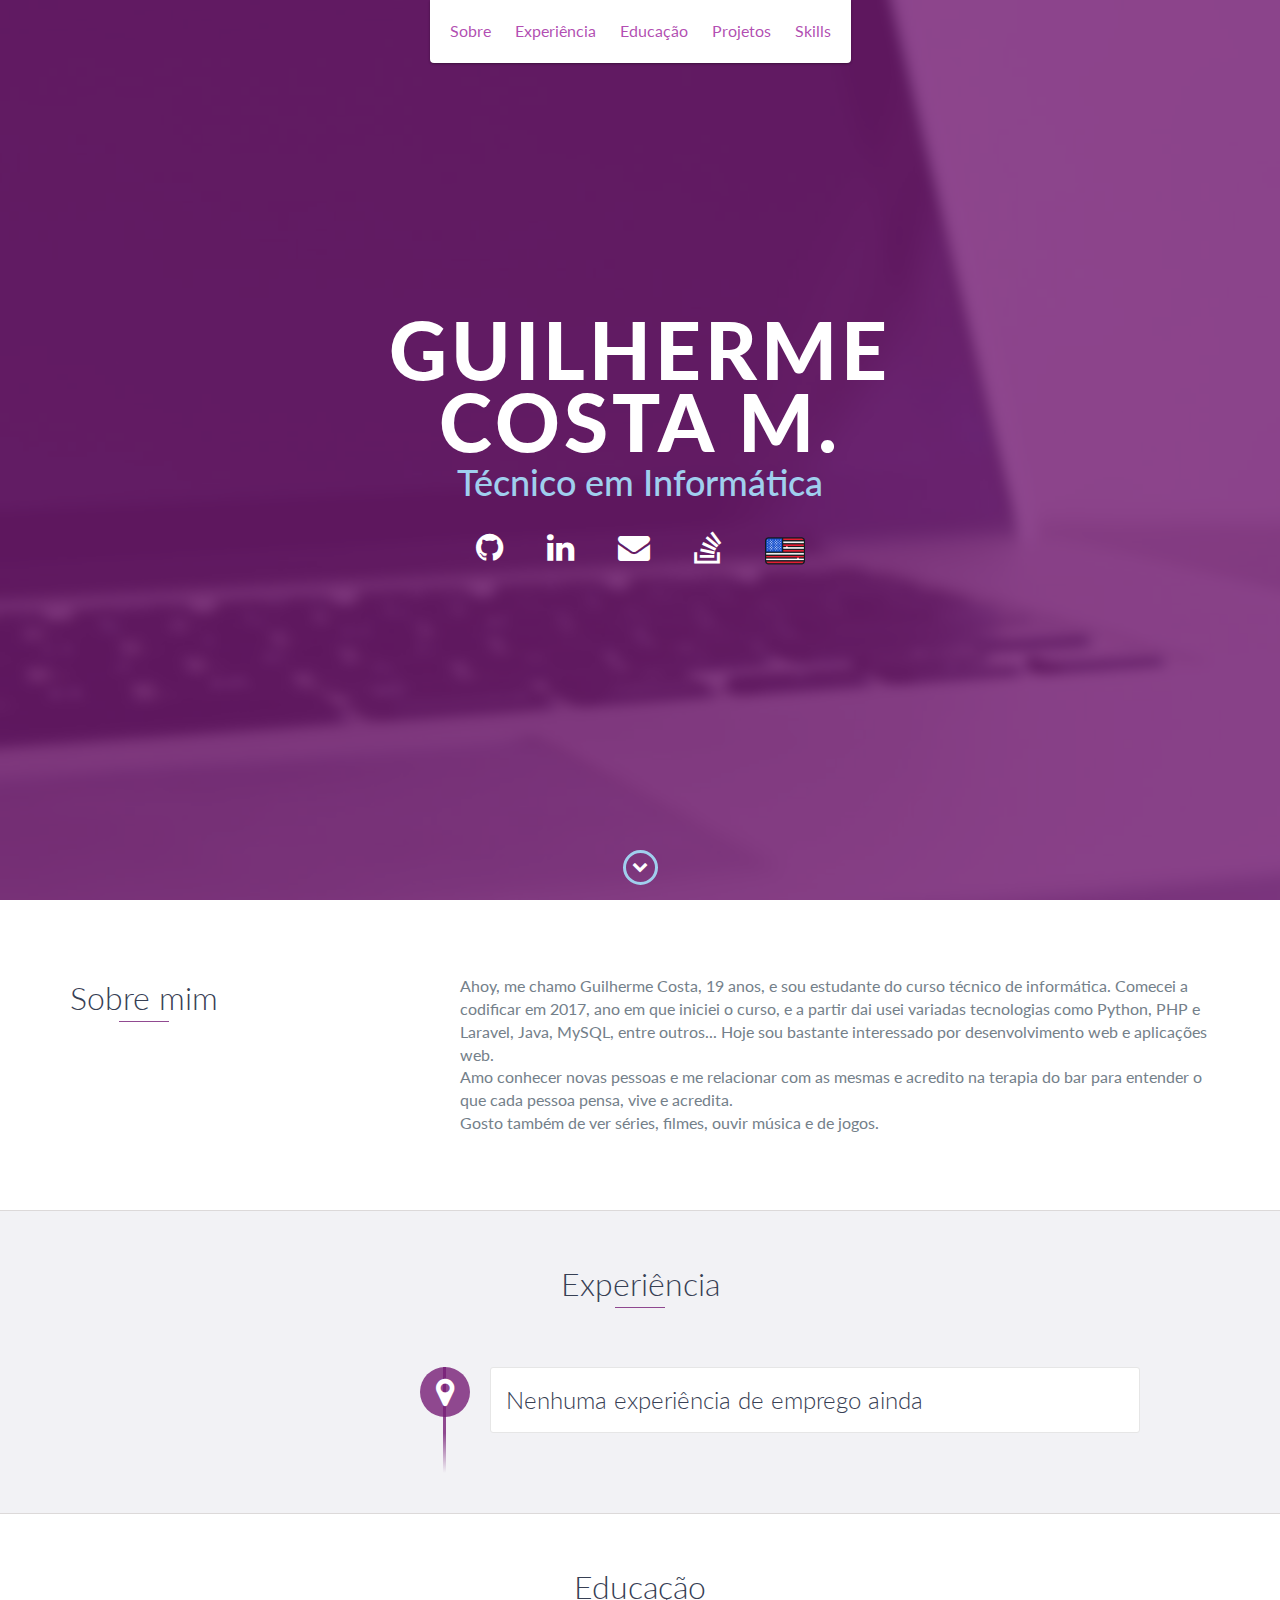
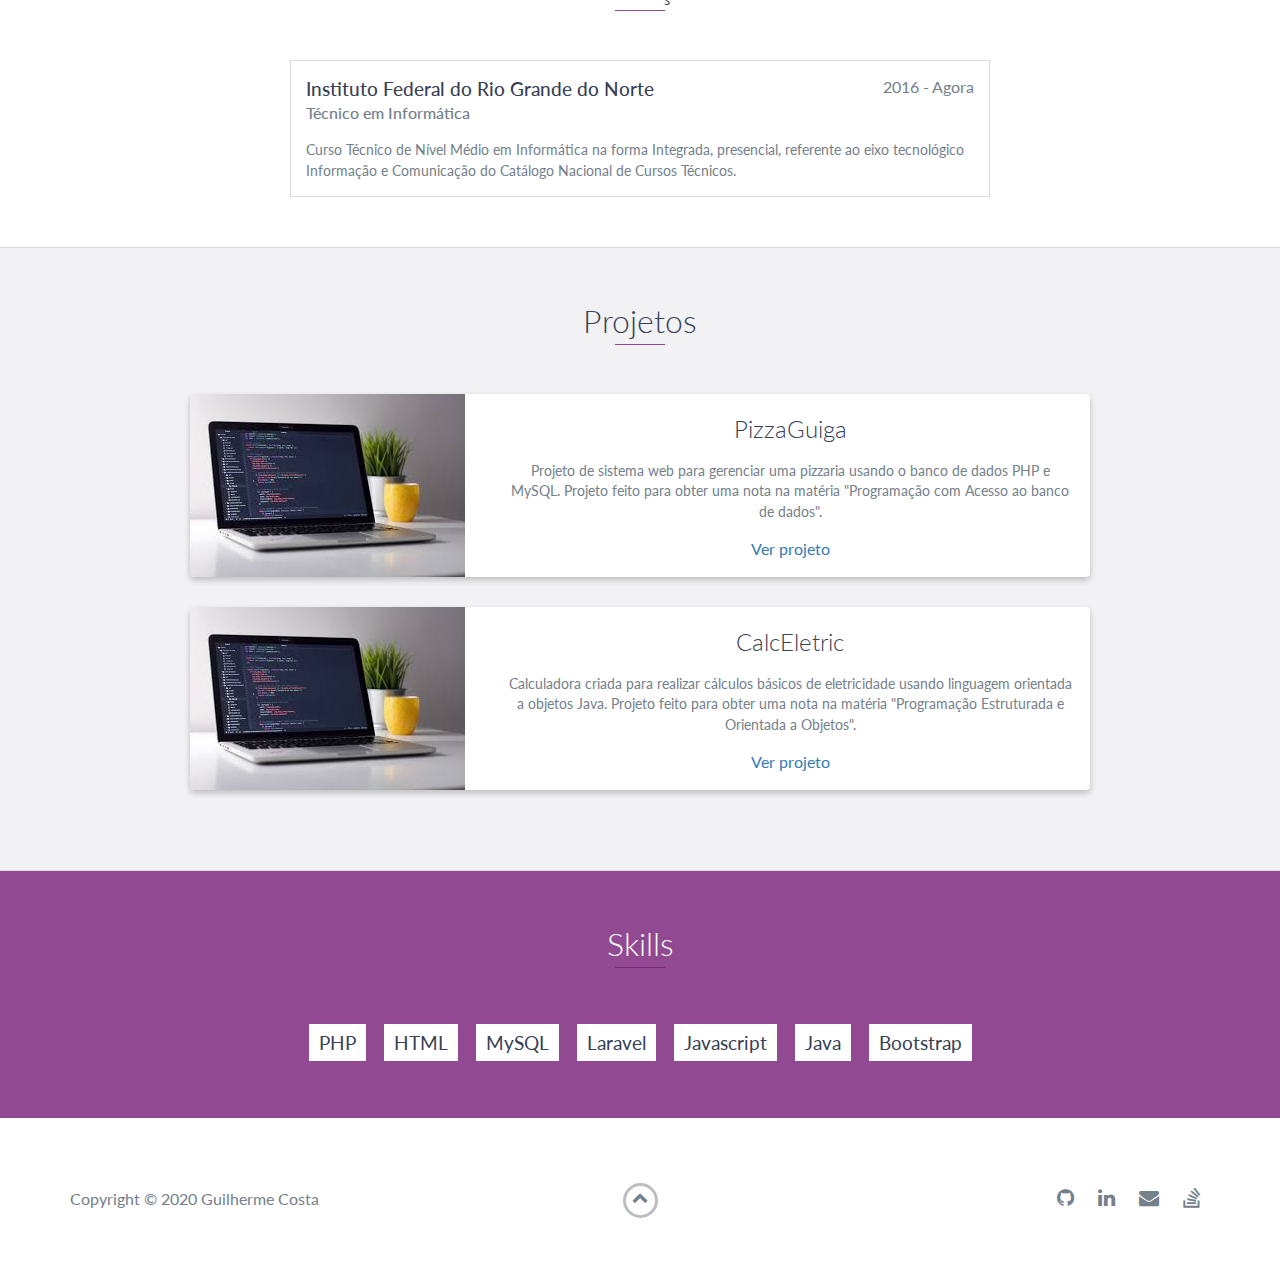
==== index-BR.html @ ac770c5a "add translate brazil" ====
<!DOCTYPE html>
<html class="no-js" lang="en">

<head>
    <meta charset="utf-8">
    <meta name="author" content="Guilherme Costa de Medeiros">
    <meta name="description" content="Portfolio pessoal de Guilherme Costa">
    <meta name="keywords" content="codificando, portfolio, TI, programação, Guilherme Costa">
    <meta http-equiv=”content-language” content=”pt-br”>
    <meta name=”creator” content=”Guilherme Costa de Medeiros”>
    <meta name="viewport" content="width=device-width, initial-scale=1">
    <title>Meu portfólio</title>
    <link rel="shortcut icon" href="favicon.ico" type="image/x-icon">
    <link rel="icon" href="favicon.ico" type="image/x-icon">
    <link href="https://fonts.googleapis.com/css?family=Lato:300,400,700,900" rel="stylesheet">
    <link rel="stylesheet" href="libs/font-awesome/css/font-awesome.min.css">
    <link href="css/bootstrap.min.css" rel="stylesheet">
    <link href="css/styles.css" rel="stylesheet">
</head>

<body>
    <div id="mobile-menu-open" class="shadow-large">
        <i class="fa fa-bars" aria-hidden="true"></i>
    </div>
    <!-- End #mobile-menu-toggle -->
    <header>
        <div id="mobile-menu-close">
            <span>Close</span> <i class="fa fa-times" aria-hidden="true"></i>
        </div>
        <ul id="menu" class="shadow">
            <li>
                <a href="#about">Sobre</a>
            </li>
            <li>
                <a href="#experience">Experiência</a>
            </li>
            <li>
                <a href="#education">Educação</a>
            </li>
            <li>
                <a href="#projects">Projetos</a>
            </li>
            <li>
                <a href="#skills">Skills</a>
            </li>
        </ul>
    </header>
    <!-- End header -->

    <div id="lead">
        <div id="lead-content">
            <h1>Guilherme Costa M.</h1>
            <h2>Técnico em Informática</h2>
            <div class="jumbotron-social">
                <ul class="ul-social-2-0">
                    <li class="li-social-links-2-0">
                        <a class="social-2-0" href="https://github.com/guilhermecostam" target="_blank"><i class="fa fa-github"
                        aria-hidden="true"></i></a>
                    </li>
                    <li class="li-social-links-2-0">
                        <a class="social-2-0" href="https://www.linkedin.com/in/guilhermecostam/" target="_blank"><i class="fa fa-linkedin"
                        aria-hidden="true"></i></a>
                    </li>
                    <!-- <li class="li-social-links-2-0">
                        <a class="social-2-0" href="https://twitter.com/" target="_blank"><i class="fa fa-twitter"
                        aria-hidden="true"></i></a>
                    </li> -->
                    <li class="li-social-links-2-0">
                        <a class="social-2-0" href="mailto:guilhermecostadev@gmail.com?subject=Hello" target="_blank"><i class="fa fa-envelope"
                        aria-hidden="true"></i></a>
                    </li>
                    <li class="li-social-links-2-0">
                        <a class="social-2-0" href="https://pt.stackoverflow.com/users/180341/guilherme-costa?tab=profile" target="_blank"><i class="fa fa-stack-overflow"
                        aria-hidden="true"></i></a>
                    </li>
                    <li class="li-social-links-2-0">
                        <a class="social-2-0" href="index-US.html"><img src="images/estados-unidos.png" style="height: 40px;"></a>
                    </li>
                </ul>
            </div>
        </div>

        <!-- End #lead-content -->

        <div id="lead-overlay"></div>

        <div id="lead-down">
            <span>
                <i class="fa fa-chevron-down" aria-hidden="true"></i>
            </span>
        </div>
        <!-- End #lead-down -->
    </div>
    <!-- End #lead -->

    <div id="about">
        <div class="container">
            <div class="row">
                <div class="col-md-4">
                    <h2 class="heading">Sobre mim</h2>
                    <!--pôr foto aqui -->
                </div>
                <div class="col-md-8">
                    <p>
                        Ahoy, me chamo Guilherme Costa, 19 anos, e sou estudante do curso técnico de informática. Comecei a codificar em 2017, ano em que iniciei o curso, e a partir dai usei variadas tecnologias como Python, PHP e Laravel, Java, MySQL, entre outros... Hoje sou
                        bastante interessado por desenvolvimento web e aplicações web.
                        <br>Amo conhecer novas pessoas e me relacionar com as mesmas e acredito na terapia do bar para entender o que cada pessoa pensa, vive e acredita.
                        <br>Gosto também de ver séries, filmes, ouvir música e de jogos.
                    </p>
                </div>
            </div>
        </div>
    </div>
    <!-- End #about -->

    <div id="experience" class="background-alt">
        <h2 class="heading">Experiência</h2>
        <div id="experience-timeline">
            <div>
                <h3>Nenhuma experiência de emprego ainda</h3>
            </div>

            <!-- <div data-date="2015 – 2016">
                <h3>Employer Name</h3>
                <h4>Job Title</h4>
                <p>
                    Lorem ipsum dolor sit amet, consectetur adipiscing elit. Curabitur in iaculis ex. Etiam volutpat laoreet urna. Morbi ut tortor nec nulla commodo malesuada sit amet vel lacus. Fusce eget efficitur libero. Morbi dapibus porta quam laoreet placerat.
                </p>
            </div> -->

            <!--<div data-date="September 2015 – September 2016">
                <h3>Employer Name</h3>
                <h4>Job Title</h4>
                <p>
                    Lorem ipsum dolor sit amet, consectetur adipiscing elit. Curabitur in iaculis ex. Etiam volutpat laoreet urna. Morbi ut tortor nec nulla commodo malesuada sit amet vel lacus. Fusce eget efficitur libero. Morbi dapibus porta quam laoreet placerat.
                </p>
            </div>-->
        </div>
    </div>
    <!-- End #experience -->

    <div id="education">
        <h2 class="heading">Educação</h2>
        <div class="education-block">
            <h3>Instituto Federal do Rio Grande do Norte</h3>
            <span class="education-date">2016 - Agora</span>
            <h4>Técnico em Informática</h4>
            <p>
                Curso Técnico de Nível Médio em Informática na forma Integrada, presencial, referente ao eixo tecnológico Informação e Comunicação do Catálogo Nacional de Cursos Técnicos.
            </p>
        </div>
        <!-- End .education-block -->

        <!-- <div class="education-block">
            <h3>University of Ottawa</h3>
            <span class="education-date">Sept 2016 - Sept 2017</span>
            <h4>Bachelor of Science in Computer Science</h4>
            <ul>
                <li>
                    Lorem ipsum dolor sit amet, consectetur adipiscing elit.
                </li>
                <li>
                    Lorem ipsum dolor sit amet, consectetur adipiscing elit.
                </li>
                <li>
                    Lorem ipsum dolor sit amet, consectetur adipiscing elit.
                </li>
            </ul>
        </div> -->
        <!-- End .education-block -->
    </div>
    <!-- End #education -->

    <div id="projects" class="background-alt">
        <h2 class="heading">Projetos</h2>
        <div class="container">
            <div class="row">
                <div class="project shadow-large">
                    <div class="project-image">
                        <img src="images/project.jpg" />
                    </div>
                    <!-- End .project-image -->
                    <div class="project-info">
                        <h3>PizzaGuiga</h3>
                        <p>
                            Projeto de sistema web para gerenciar uma pizzaria usando o banco de dados PHP e MySQL. Projeto feito para obter uma nota na matéria "Programação com Acesso ao banco de dados".
                        </p>
                        <a href="https://github.com/guilhermecostam/PizzaGuiga">Ver projeto</a>
                    </div>
                    <!-- End .project-info -->
                </div>
                <!-- End .project -->

                <div class="project shadow-large">
                    <div class="project-image">
                        <img src="images/project.jpg" />
                    </div>
                    <!-- End .project-image -->
                    <div class="project-info">
                        <h3>CalcEletric</h3>
                        <p>
                            Calculadora criada para realizar cálculos básicos de eletricidade usando linguagem orientada a objetos Java. Projeto feito para obter uma nota na matéria "Programação Estruturada e Orientada a Objetos".
                        </p>
                        <a href="https://github.com/guilhermecostam/CalcEletric">Ver projeto</a>
                    </div>
                    <!-- End .project-info -->
                </div>
                <!-- End .project -->
            </div>
        </div>
    </div>
    <!-- End #projects -->

    <div id="skills">
        <h2 class="heading">Skills</h2>
        <ul>
            <li>PHP</li>
            <li>HTML</li>
            <li>MySQL</li>
            <li>Laravel</li>
            <li>Javascript</li>
            <li>Java</li>
            <li>Bootstrap</li>
        </ul>
    </div>
    <!-- End #skills -->

    <footer>
        <div class="container">
            <div class="row">
                <div class="col-sm-5 copyright">
                    <p>
                        Copyright &copy; 2020 Guilherme Costa
                    </p>
                </div>
                <div class="col-sm-2 top">
                    <span id="to-top">
                        <i class="fa fa-chevron-up" aria-hidden="true"></i>
                    </span>
                </div>
                <div class="col-sm-5 social">
                    <ul>
                        <li>
                            <a href="https://github.com/guilhermecostam" target="_blank"><i class="fa fa-github" aria-hidden="true"></i></a>
                        </li>
                        <li>
                            <a href="https://www.linkedin.com/in/guilhermecostam/" target="_blank"><i class="fa fa-linkedin" aria-hidden="true"></i></a>
                        </li>
                        <!-- <li>
                            <a href="https://twitter.com/" target="_blank"><i class="fa fa-twitter" aria-hidden="true"></i></a>
                        </li> -->
                        <li>
                            <a href="mailto:guilhermecostadev@gmail.com?subject=Hello" target="_blank"><i class="fa fa-envelope" aria-hidden="true"></i></a>
                        </li>
                        <li>
                            <a href="https://pt.stackoverflow.com/users/180341/guilherme-costa?tab=profile" target="_blank"><i class="fa fa-stack-overflow" aria-hidden="true"></i></a>
                        </li>
                    </ul>
                </div>
            </div>
        </div>
    </footer>
    <!-- End footer -->

    <script src="https://ajax.googleapis.com/ajax/libs/jquery/1.12.4/jquery.min.js"></script>
    <script src="js/scripts.min.js"></script>
</body>

</html>
---- css/styles.css ----
body {
    font-family: 'Lato', sans-serif;
    font-size: 16px
}

.ul-social-2-0 {
    text-align: center;
    padding-left: 0;
}

.li-social-links-2-0 {
    display: inline-block;
    list-style: none;
}

.social-2-0 {
    font-size: 2em;
    color: white;
    padding: 20px;
}

body.active {
    overflow: hidden;
    z-index: -1
}

.no-js #experience-timeline>div {
    background: #fff;
    padding: 10px;
    margin-bottom: 10px;
    border: 1px solid #dcd9d9
}

.no-js #experience-timeline>div h3 {
    font-size: 1.5em;
    font-weight: 300;
    color: #374054;
    display: inline-block;
    margin: 0
}

.no-js #experience-timeline>div h4 {
    font-size: 1.2em;
    font-weight: 300;
    color: #7e8890;
    margin: 0 0 15px 0
}

.no-js #experience-timeline>div p {
    color: #74808a;
    font-size: 0.9em;
    margin: 0
}

.no-js #experience-timeline:before,
.no-js #experience-timeline:after {
    content: none
}

@keyframes dropHeader {
    0% {
        transform: translateY(-100%)
    }
    100% {
        transform: translateY(0)
    }
}

header {
    position: absolute;
    top: 0;
    left: 0;
    right: 0;
    text-align: center;
    z-index: 10;
    animation-name: dropHeader;
    animation-iteration-count: 1;
    animation-timing-function: ease;
    animation-duration: 0.75s
}

header ul {
    display: inline-block;
    background: #fff;
    text-align: center;
    padding: 10px;
    margin: 0;
    border-bottom-right-radius: 4px;
    border-bottom-left-radius: 4px
}

header li {
    display: inline-block
}

header a {
    display: block;
    color: rgba(158, 29, 158, 0.8);
    padding: 10px
}

header a:hover {
    color: #217dbb;
    text-decoration: none;
    background: #eee;
    border-radius: 4px
}

header a:focus {
    color: rgba(117, 29, 117, 0.8);
    text-decoration: none
}

header.active {
    display: block
}

header.sticky {
    position: fixed;
    z-index: 999
}

#menu.active {
    display: block
}

#mobile-menu-open {
    display: none;
    cursor: pointer;
    position: fixed;
    right: 15px;
    top: 10px;
    color: rgba(117, 29, 117, 0.8);
    font-size: 1.5em;
    z-index: 20;
    padding: 0 7px;
    border-radius: 4px;
    background: #fff
}

#mobile-menu-close {
    display: none;
    text-align: right;
    width: 100%;
    background: #fff;
    font-size: 1.5em;
    padding-right: 15px;
    padding-top: 10px;
    cursor: pointer;
    color: rgba(117, 29, 117, 0.8)
}

#mobile-menu-close span {
    font-size: 0.5em;
    text-transform: uppercase
}

#mobile-menu-close i {
    vertical-align: middle
}

footer {
    padding: 50px 0
}

.copyright {
    padding-top: 20px
}

.copyright p {
    margin: 0;
    color: #74808a
}

.top {
    text-align: center
}

.top span {
    cursor: pointer;
    display: block;
    margin: 15px auto 0 auto;
    width: 35px;
    height: 35px;
    border-radius: 50%;
    border: 3px solid #b9bfc4;
    text-align: center
}

.top i {
    color: #74808a
}

.social {
    text-align: right
}

.social ul {
    margin: 5px 0 0 0;
    padding: 0
}

.social li {
    display: inline-block;
    font-size: 1.25em;
    list-style: none
}

.social a {
    display: block;
    color: #74808a;
    padding: 10px
}

.social a:hover {
    color: rgba(117, 29, 117, 0.8)
}

.btn-rounded-white {
    display: inline-block;
    color: #fff;
    padding: 15px 25px;
    border: 3px solid #fff;
    border-radius: 30px;
    transition: .5s ease all
}

.btn-rounded-white:hover {
    color: rgba(117, 29, 117, 0.8);
    background: #fff;
    text-decoration: none
}

.shadow {
    box-shadow: 0 1px 3px rgba(0, 0, 0, 0.12), 0 1px 2px rgba(0, 0, 0, 0.24)
}

.shadow-large {
    box-shadow: 0 3px 6px rgba(0, 0, 0, 0.08), 0 3px 6px rgba(0, 0, 0, 0.15)
}

.heading {
    position: relative;
    display: inline-block;
    font-size: 2em;
    font-weight: 300;
    margin: 0 0 30px 0
}

.heading:after {
    position: absolute;
    content: '';
    top: 100%;
    height: 1px;
    width: 50px;
    left: 0;
    right: 0;
    margin: 0 auto;
    background: rgba(117, 29, 117, 0.8)
}

.background-alt {
    background: #f2f2f5
}

#lead {
    position: relative;
    height: 100vh;
    min-height: 500px;
    max-height: 1080px;
    background: url(../images/lead-bg.jpg);
    background-size: cover;
    padding: 15px;
    overflow: hidden
}

#lead-content {
    position: absolute;
    z-index: 10;
    top: 50%;
    left: 50%;
    transform: translate(-50%, -50%);
    text-align: center
}

#lead-content h1,
#lead-content h2 {
    margin: 0
}

#lead-content h1 {
    color: #fff;
    font-weight: 900;
    font-size: 5em;
    text-transform: uppercase;
    letter-spacing: 0.05em;
    line-height: 0.9em
}

#lead-content h2 {
    color: #a0cfee;
    font-weight: 500;
    font-size: 2.25em;
    margin-bottom: 15px
}

#lead-overlay {
    position: absolute;
    height: 100%;
    width: 100%;
    top: 0;
    right: 0;
    bottom: 0;
    left: 0;
    background: rgba(117, 29, 117, 0.8);
    z-index: 1
}

#lead-down {
    position: absolute;
    left: 0;
    right: 0;
    width: 100%;
    text-align: center;
    z-index: 10;
    bottom: 15px;
    color: #fff
}

#lead-down span {
    cursor: pointer;
    display: block;
    margin: 0 auto;
    width: 35px;
    height: 35px;
    border-radius: 50%;
    border: 3px solid #a0cfee;
    text-align: center
}

#lead-down i {
    animation: pulsate 1.5s ease;
    animation-iteration-count: infinite;
    padding-top: 5px
}

@keyframes pulsate {
    0% {
        transform: scale(1, 1)
    }
    50% {
        transform: scale(1.2, 1.2)
    }
    100% {
        transform: scale(1, 1)
    }
}

#about {
    padding: 75px 15px;
    border-bottom: 1px solid #dcd9d9
}

#about h2 {
    color: #374054
}

#about p {
    color: #74808a;
    margin: 0
}

#experience {
    padding: 50px 15px;
    text-align: center;
    border-bottom: 1px solid #dcd9d9
}

#experience h2 {
    color: #374054
}

#experience-timeline {
    margin: 30px auto 0 auto;
    position: relative;
    max-width: 1000px
}

#experience-timeline:before {
    position: absolute;
    content: '';
    top: 0;
    bottom: 0;
    left: 303px;
    right: auto;
    height: 100%;
    width: 3px;
    background: rgba(117, 29, 117, 0.8);
    z-index: 0
}

#experience-timeline:after {
    position: absolute;
    content: '';
    width: 3px;
    height: 40px;
    background: rgba(117, 29, 117, 0.8);
    background: linear-gradient(to bottom, rgba(117, 29, 117, 0.8), rgba(52, 152, 219, 0));
    top: 100%;
    left: 303px
}

.vtimeline-content {
    margin-left: 350px;
    background: #fff;
    border: 1px solid #e6e6e6;
    padding: 15px;
    border-radius: 3px;
    text-align: left
}

.vtimeline-content h3 {
    font-size: 1.5em;
    font-weight: 300;
    color: #374054;
    display: inline-block;
    margin: 0
}

.vtimeline-content h4 {
    font-size: 1.2em;
    font-weight: 300;
    color: #7e8890;
    margin: 0 0 15px 0
}

.vtimeline-content p {
    color: #74808a;
    font-size: 0.9em;
    margin: 0
}

.vtimeline-point {
    position: relative;
    display: block;
    margin-bottom: 30px
}

.vtimeline-icon {
    position: relative;
    color: #fff;
    width: 50px;
    height: 50px;
    background: rgba(117, 29, 117, 0.8);
    border-radius: 50%;
    float: left;
    z-index: 99;
    margin-left: 280px
}

.vtimeline-icon i {
    display: block;
    font-size: 2em;
    margin-top: 10px
}

.vtimeline-date {
    width: 260px;
    text-align: right;
    position: absolute;
    left: 0;
    top: 10px;
    font-weight: 300;
    color: #374054
}

#education {
    padding: 50px 15px 20px 15px;
    border-bottom: 1px solid #dcd9d9;
    text-align: center
}

#education h2 {
    color: #374054;
    margin-bottom: 50px
}

.education-block {
    max-width: 700px;
    margin: 0 auto 30px auto;
    padding: 15px;
    border: 1px solid #dcd9d9;
    text-align: left
}

.education-block h3 {
    font-weight: 500;
    float: left;
    margin: 0;
    color: #374054
}

.education-block span {
    color: #74808a;
    float: right
}

.education-block h4 {
    color: #74808a;
    clear: both;
    font-weight: 500;
    margin: 0 0 15px 0
}

.education-block p,
.education-block ul {
    margin: 0;
    color: #74808a;
    font-size: 0.9em
}

.education-block ul {
    padding: 0 0 0 15px
}

#projects {
    padding: 50px 15px;
    border-bottom: 1px solid #dcd9d9;
    text-align: center
}

#projects h2 {
    color: #374054;
    margin-bottom: 50px
}

.project {
    position: relative;
    max-width: 900px;
    margin: 0 auto 30px auto;
    overflow: hidden;
    background: #fff;
    border-radius: 4px
}

.project-image {
    float: left
}

.project-info {
    position: absolute;
    top: 50%;
    transform: translateY(-50%);
    margin-left: 300px;
    padding: 15px
}

.project-info h3 {
    font-size: 1.5em;
    font-weight: 300;
    color: #374054;
    margin: 0 0 15px 0
}

.project-info p {
    color: #74808a;
    margin: 0 0 15px 0;
    font-size: 0.9em
}

.no-image .project-info {
    position: relative;
    margin: 0;
    padding: 30px 15px;
    transform: none
}

#more-projects {
    display: none
}

#skills {
    padding: 50px 15px;
    background: rgba(117, 29, 117, 0.8);
    text-align: center
}

#skills h2 {
    color: #fff;
    margin-bottom: 50px
}

#skills ul {
    display: block;
    margin: 0 auto;
    padding: 0;
    max-width: 800px
}

#skills li {
    display: inline-block;
    margin: 7px;
    padding: 5px 10px;
    color: #374054;
    background: #fff;
    list-style: none;
    cursor: default;
    font-size: 1.2em
}

.optional-section {
    padding: 50px 15px;
    text-align: center;
    border-top: 1px solid #dcd9d9
}

.optional-section h2 {
    color: #374054
}

.optional-section-block {
    max-width: 700px;
    margin: 0 auto 30px auto;
    padding: 15px;
    border: 1px solid #dcd9d9;
    background: #fff;
    text-align: left
}

.optional-section-block h3 {
    font-weight: 500;
    margin: 0 0 15px 0;
    color: #374054
}

.optional-section-block h4 {
    color: #74808a;
    clear: both;
    font-weight: 500;
    margin: 0 0 15px 0
}

.optional-section-block p,
.optional-section-block ul {
    margin: 0 0 15px 0;
    color: #74808a;
    font-size: 0.9em
}

.optional-section-block ul {
    padding: 0 0 0 15px
}

@media only screen and (max-width: 750px) {
    #experience-timeline:before,
    #experience-timeline:after {
        left: 23px
    }
    .vtimeline-date {
        width: auto;
        text-align: left;
        position: relative;
        margin-bottom: 15px;
        display: block;
        margin-left: 70px
    }
    .vtimeline-icon {
        margin-left: 0
    }
    .vtimeline-content {
        margin-left: 70px
    }
}

@media only screen and (max-width: 992px) {
    #lead {
        height: auto;
        min-height: auto;
        max-height: auto;
        padding: 100px 15px
    }
    #lead-content {
        position: relative;
        transform: none;
        left: auto;
        top: auto
    }
    #lead-content h1 {
        font-size: 3em
    }
    #lead-content h2 {
        font-size: 1.75em
    }
    #about {
        text-align: center
    }
    #about p {
        text-align: left
    }
}

@media only screen and (max-width: 768px) {
    header {
        position: fixed;
        display: none;
        z-index: 999;
        animation: none;
        bottom: 0;
        height: 100%
    }
    #mobile-menu-open,
    #mobile-menu-close {
        display: block
    }
    #menu {
        height: 100%;
        overflow-y: auto;
        box-shadow: none;
        border-radius: 0;
        width: 100%
    }
    #menu li {
        display: block;
        margin-bottom: 10px
    }
    #lead-content h1 {
        font-size: 2em
    }
    #lead-content h2 {
        font-size: 1.3em
    }
    #lead-content a {
        padding: 10px 20px
    }
    #lead-down {
        display: none
    }
    .education-block h3,
    .education-block span {
        float: none
    }
    .project-image {
        display: none
    }
    .project-info {
        position: relative;
        margin: 0;
        padding: 30px 15px;
        top: auto;
        transform: none
    }
    footer {
        text-align: center
    }
    .social {
        text-align: center
    }
}

@media only screen and (max-width: 480px) {
    #lead-content h1 {
        font-size: 1.5em
    }
    #lead-content h2 {
        font-size: 1em
    }
    #lead-content a {
        font-size: 0.9em;
        padding: 5px 10px
    }
}
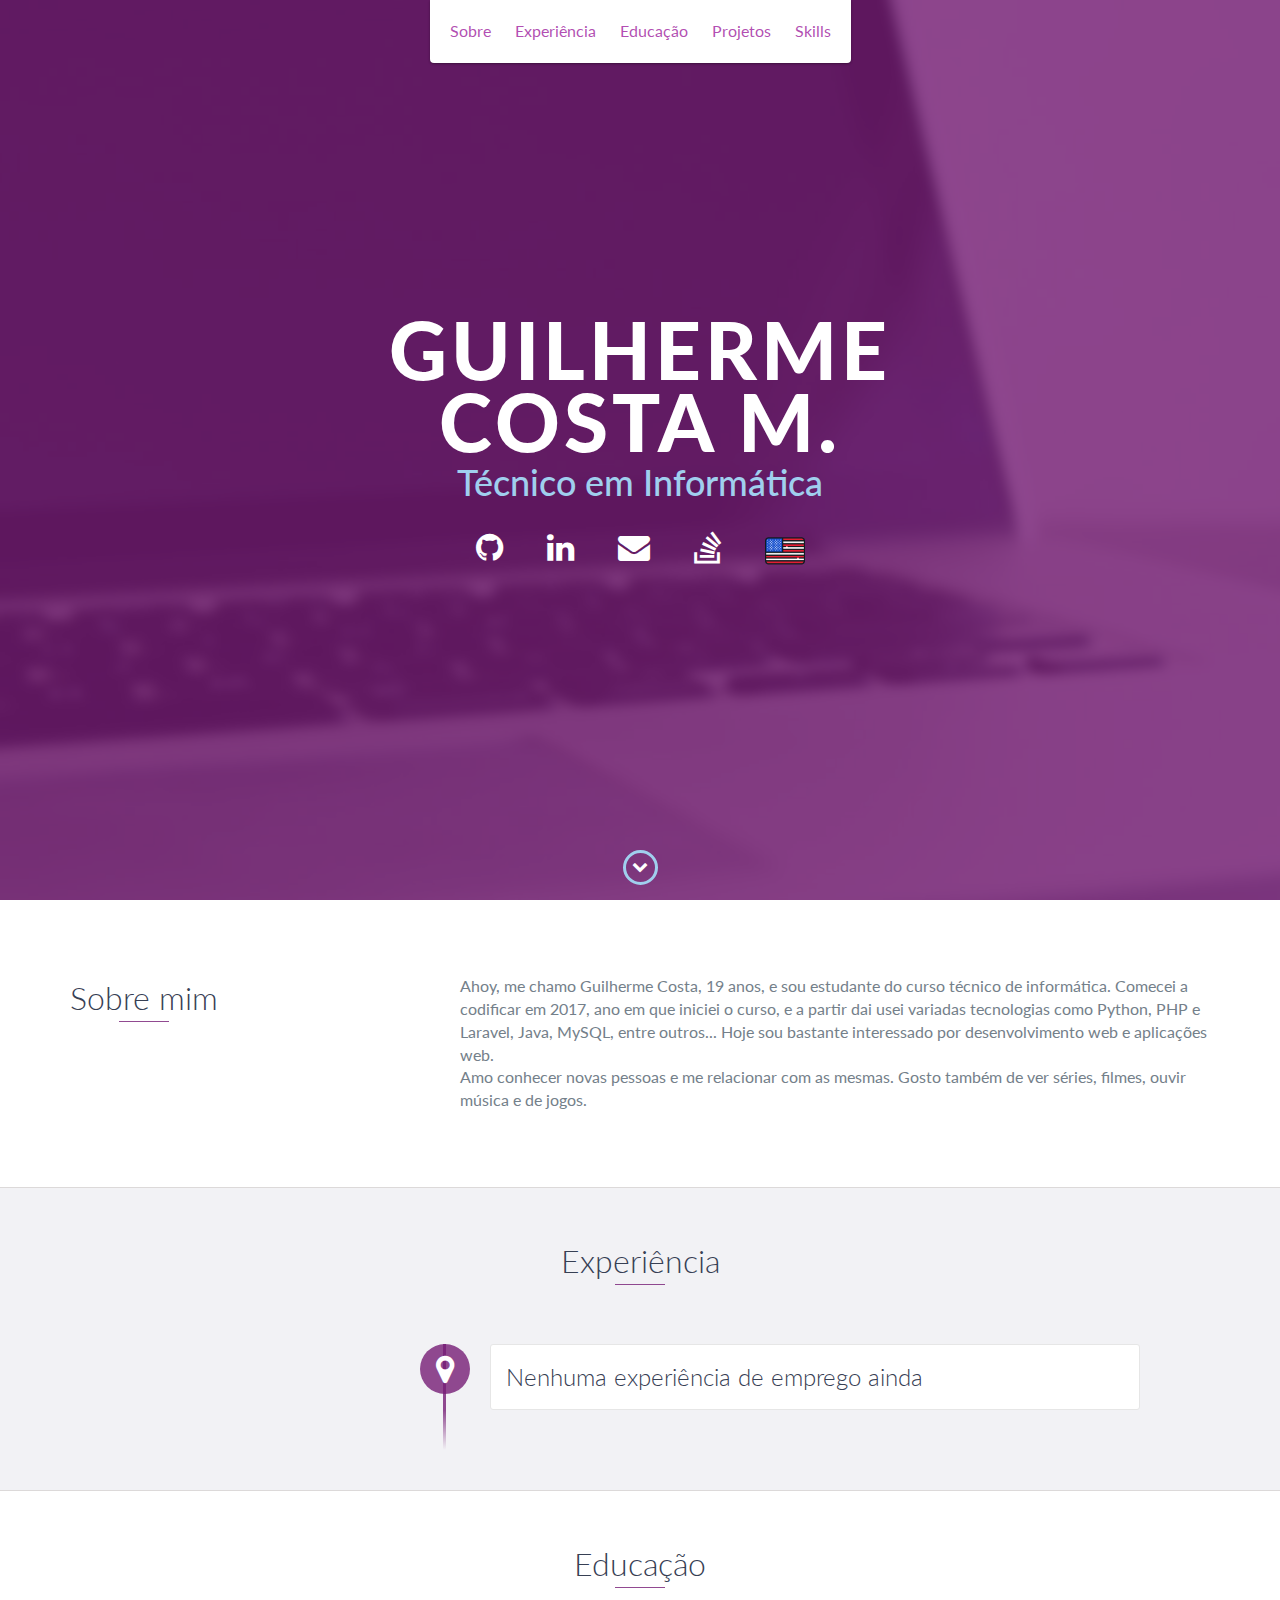
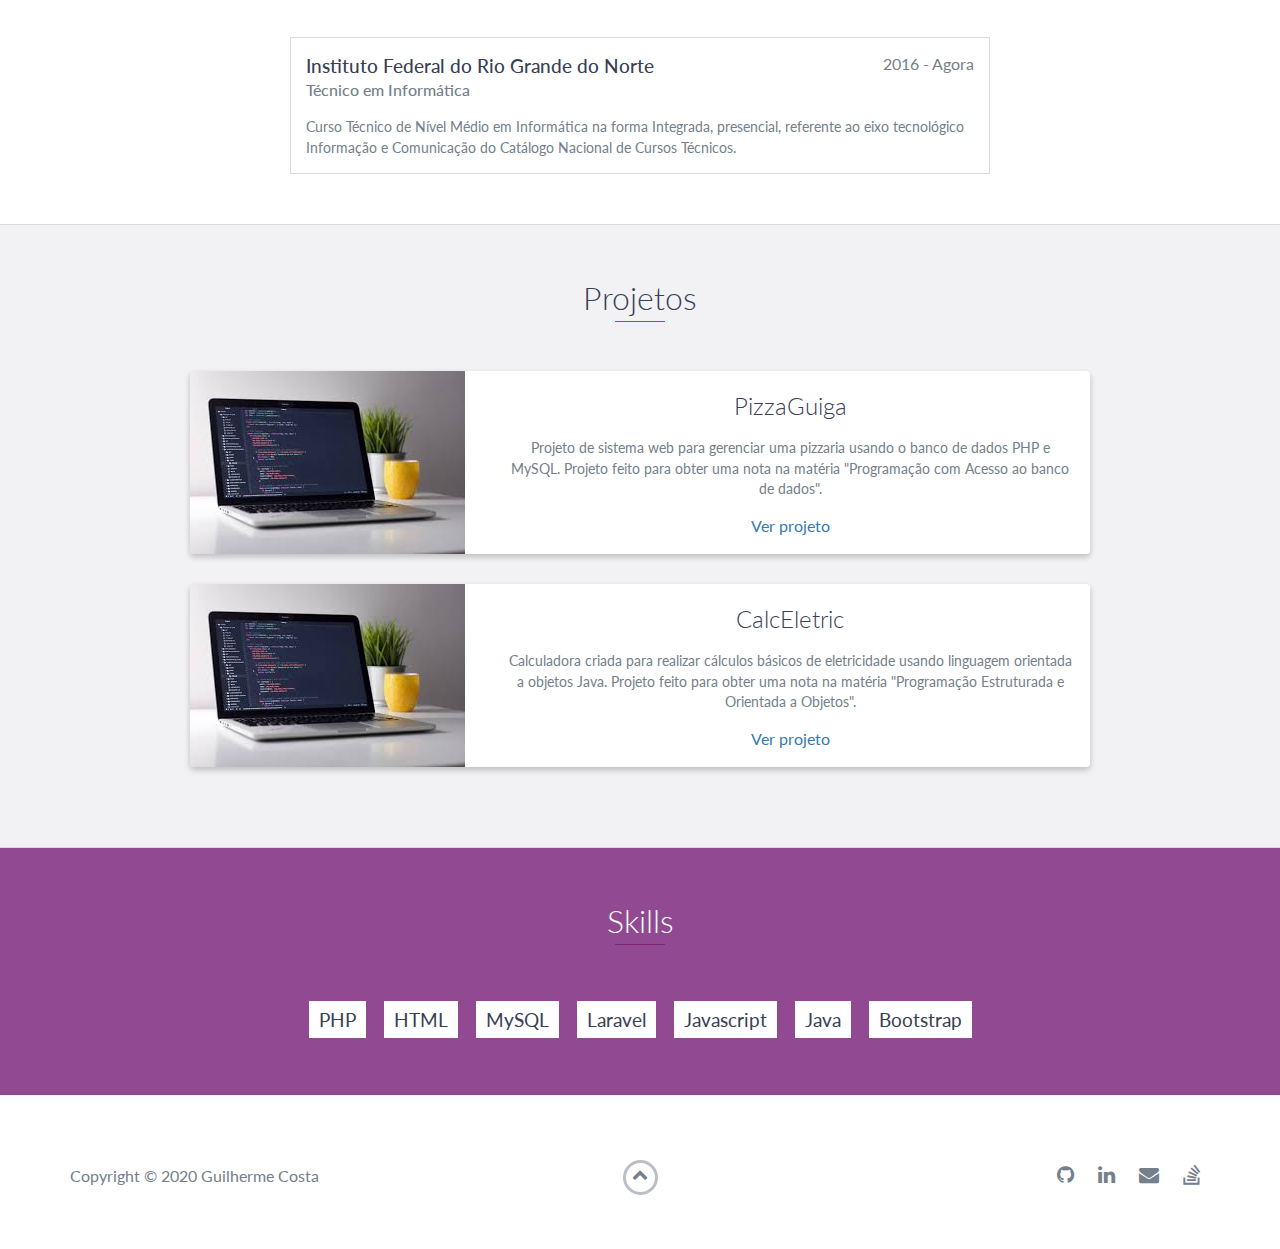
==== commit 670d6cf0: "Update index-BR.html" ====
--- a/index-BR.html
+++ b/index-BR.html
@@ -74,7 +74,7 @@
                         aria-hidden="true"></i></a>
                     </li>
                     <li class="li-social-links-2-0">
-                        <a class="social-2-0" href="index-US.html"><img src="images/estados-unidos.png" style="height: 40px;"></a>
+                        <a class="social-2-0" href="https://guilhermecostam.github.io/my-portfolio/"><img src="images/estados-unidos.png" style="height: 40px;"></a>
                     </li>
                 </ul>
             </div>
@@ -104,8 +104,7 @@
                     <p>
                         Ahoy, me chamo Guilherme Costa, 19 anos, e sou estudante do curso técnico de informática. Comecei a codificar em 2017, ano em que iniciei o curso, e a partir dai usei variadas tecnologias como Python, PHP e Laravel, Java, MySQL, entre outros... Hoje sou
                         bastante interessado por desenvolvimento web e aplicações web.
-                        <br>Amo conhecer novas pessoas e me relacionar com as mesmas e acredito na terapia do bar para entender o que cada pessoa pensa, vive e acredita.
-                        <br>Gosto também de ver séries, filmes, ouvir música e de jogos.
+                        <br>Amo conhecer novas pessoas e me relacionar com as mesmas. Gosto também de ver séries, filmes, ouvir música e de jogos.
                     </p>
                 </div>
             </div>
@@ -266,4 +265,4 @@
     <script src="js/scripts.min.js"></script>
 </body>
 
-</html>+</html>
